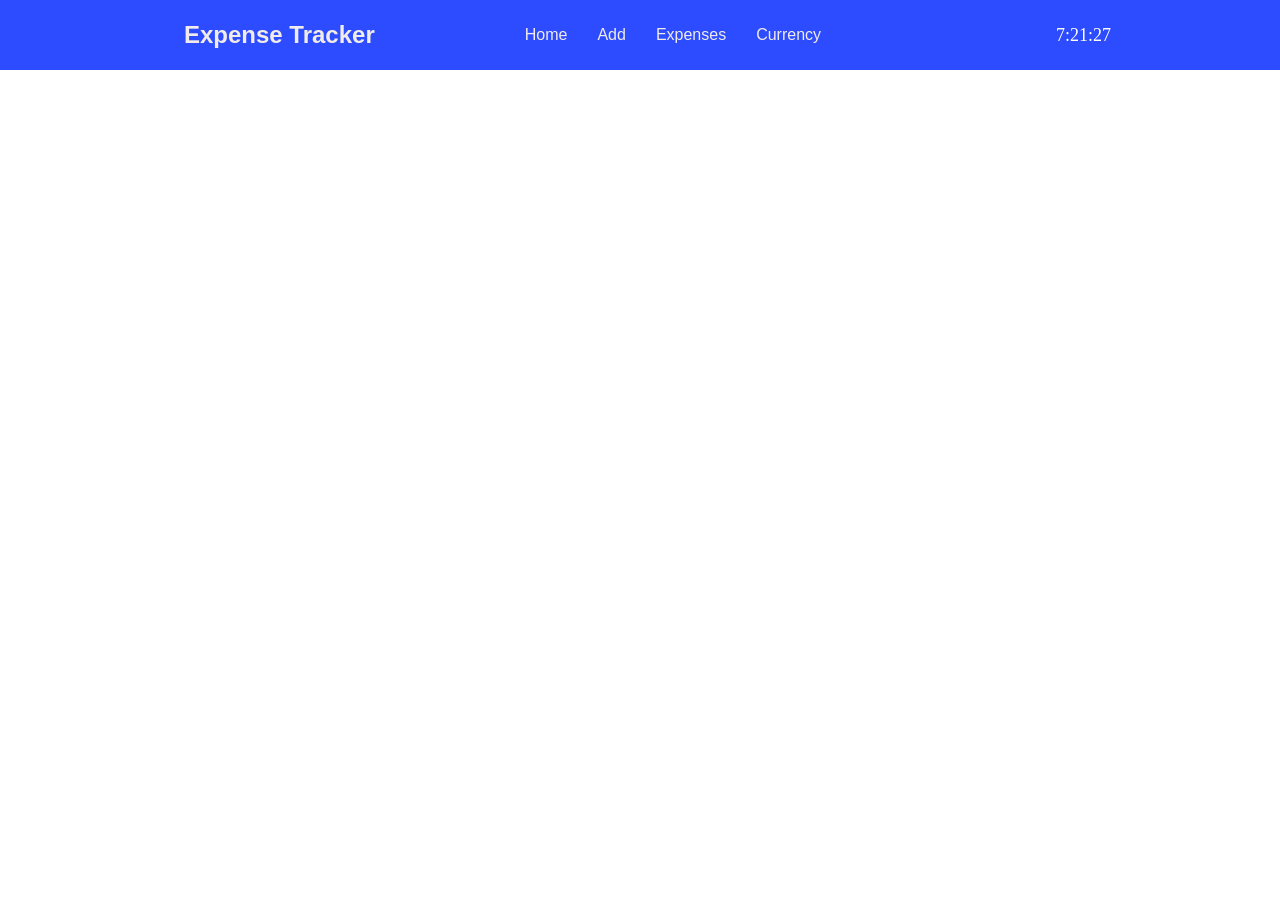
==== Add.html @ 73406a66 "a" ====
<!DOCTYPE html>
<html lang="en">
<head>
    <meta charset="UTF-8">
    <meta name="viewport" content="width=device-width, initial-scale=1.0">
    <title>Document</title>
    <link rel="stylesheet" href="style.css">
     <script src="script.js" defer></script>
</head>
<body onload="startTime()">
    <div class="navigation">
       
        <div id="expenses">
        <a href="home.html">Expense Tracker</a>
       </div> 

       <div id="others">
        <a href="home.html" class="ancor">Home</a>
        <a href="Add.html" class="ancor">Add</a>
        <a href="expenses.html" class="ancor">Expenses</a>
        <a href="Currency.html" class="ancor">Currency</a>
        </div>

        <div id="clock"></div>
    
    </div>
</body>     
</html>
---- style.css ----
body{
    justify-content: center;
 margin: 0%;
padding: 0%;
   
}
.navigation{
    display: flex;
    justify-content: center;
   
    gap: 120px;
    background-color: rgb(45, 76, 255);
    height: 70px;
    align-items: center;
    min-width: 500px; 
    
   
}


#others{
display: flex;

}

#expenses{
    white-space: nowrap;
}

a{
    
    
    font-size: 24px;
    font-family:'Franklin Gothic Medium', 'Arial Narrow', Arial, sans-serif;
   color: rgb(241, 235, 235);
   text-decoration: none; 
   font-weight: 550;
   padding: 15px;

   
}

.ancor:hover{
    background-color:rgb(102, 122, 236);
}

.ancor{
    border-radius: 15px;
    font-size: 16px; 
    font-weight: 200;
}

#clock{
    display: flex;
    padding-left: 100px;
    font-size: 18px;
    color: white;
 font-weight: 200px;
}
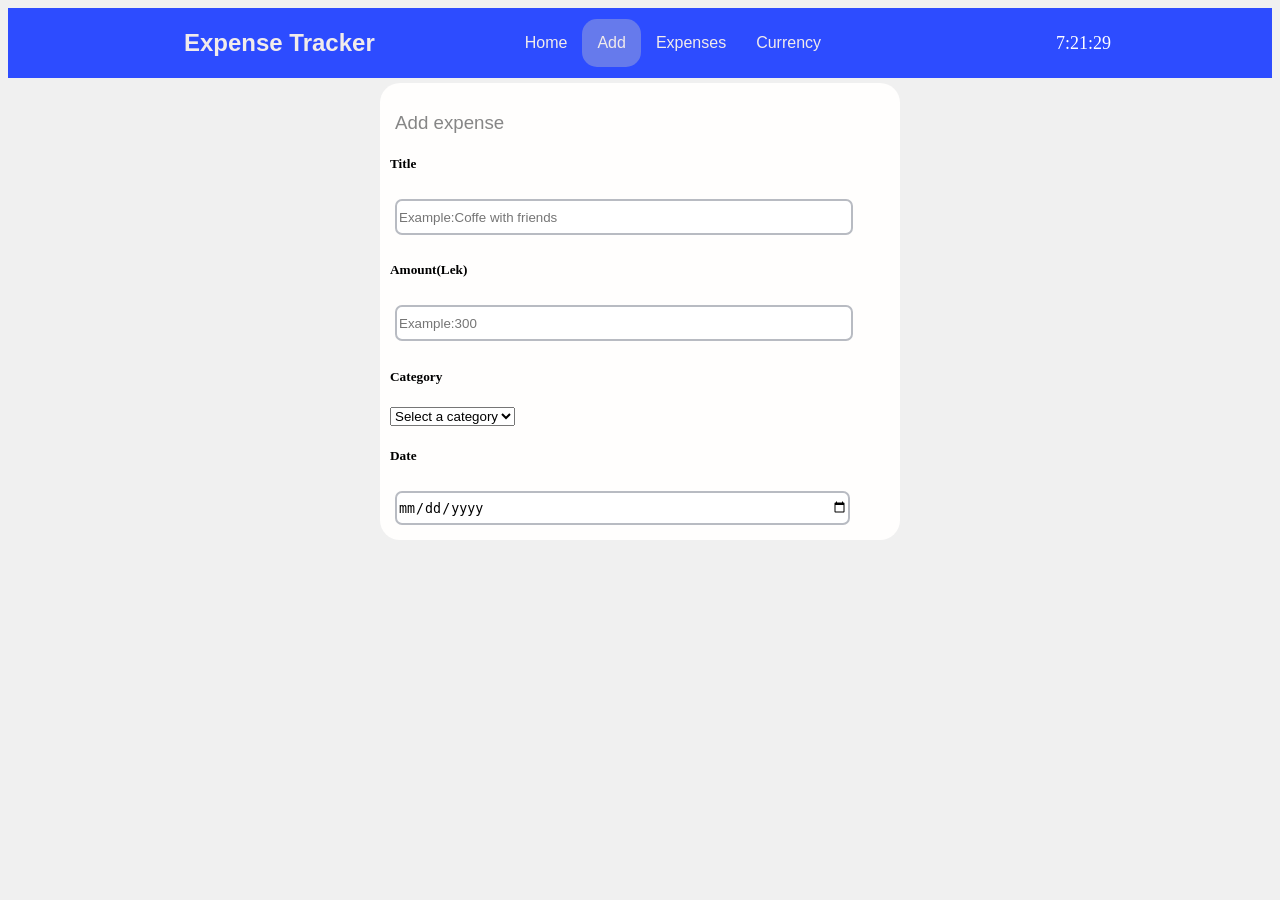
==== commit ec5cfe59: "a" ====
--- a/Add.html
+++ b/Add.html
@@ -16,7 +16,7 @@
 
        <div id="others">
         <a href="home.html" class="ancor">Home</a>
-        <a href="Add.html" class="ancor">Add</a>
+        <a href="Add.html" class="ancor" style="background-color:rgb(102, 122, 236);">Add</a>
         <a href="expenses.html" class="ancor">Expenses</a>
         <a href="Currency.html" class="ancor">Currency</a>
         </div>
@@ -24,5 +24,28 @@
         <div id="clock"></div>
     
     </div>
+
+    <div id="addinfo" >
+    <h3>Add expense</h3>
+    <h5>Title</h5>
+    <input type="text" placeholder="Example:Coffe with friends">
+    
+    <h5>Amount(Lek)</h5>
+    <input type="number" placeholder="Example:300">
+
+    <h5>Category</h5>
+    <select name="category" >
+        <option value="" disabled selected hidden>Select a category</option>
+        <option value="food">Food</option>
+        <option value="Transport">Transport</option>
+        <option value="books">Books</option>
+        <option value="Rent">Rent</option>
+        <option value="others">Others</option>
+    </select>
+    <h5>Date</h5>
+<input type="date">
+</div>
+
+
 </body>     
 </html>
--- a/style.css
+++ b/style.css
@@ -1,18 +1,22 @@
 body{
-    justify-content: center;
- margin: 0%;
-padding: 0%;
+    display: flex;
+  flex-direction: column;   /* Forces the divs to stack in a vertical column */
+  align-items: center;      /* Centers the divs horizontally (left-to-right) */
+  justify-content: center;  /* Centers the whole column vertically (top-to-bottom) */
+  background-color: #f0f0f0; 
    
 }
 .navigation{
-    display: flex;
+
+    display:flex;
     justify-content: center;
    
     gap: 120px;
     background-color: rgb(45, 76, 255);
     height: 70px;
     align-items: center;
-    min-width: 500px; 
+    width: 100%;
+    
     
    
 }
@@ -58,5 +62,76 @@
  font-weight: 200px;
 }
 
+h1{
+    font-weight: 200;
+    font-family:'Franklin Gothic Medium', 'Arial Narrow', Arial, sans-serif;
+}
 
+#info{
+    
+    justify-content: center;
+    display: inline-flex;
+}
 
+#boxes{
+     
+  flex-direction: column;   /* Forces the divs to stack in a vertical column */
+   
+   
+    gap: 30px;
+    align-items: center;
+   
+}
+
+.boxes{
+    border-radius: 20px;
+    background-color: rgb(255, 254, 253);
+    margin: 5px;
+    padding: 10px;
+    width: 240px;
+    height: auto;
+   
+
+}
+
+#numbers{
+    display:flex;
+    gap: 40px;
+
+}
+
+h3{
+    margin-left: 5px;
+   font-weight:100;
+   color: #868686;
+    font-family:'Franklin Gothic Medium', 'Arial Narrow', Arial, sans-serif ;
+}
+
+p{
+    color: #888888;
+    font-family:'Franklin Gothic Medium', 'Arial Narrow', Arial, sans-serif ;
+}
+
+#addinfo{
+    
+    margin: 20px;
+    border-radius: 20px;
+    background-color: rgb(255, 254, 253);
+    margin: 5px;
+    padding: 10px;
+    width: 500px;
+   
+}
+
+input{
+width: 90%; 
+margin: 5px;
+height: 30px;
+border: 2px solid #b8bbc2;
+border-radius: 7px;
+}
+
+h5{
+    
+}
+
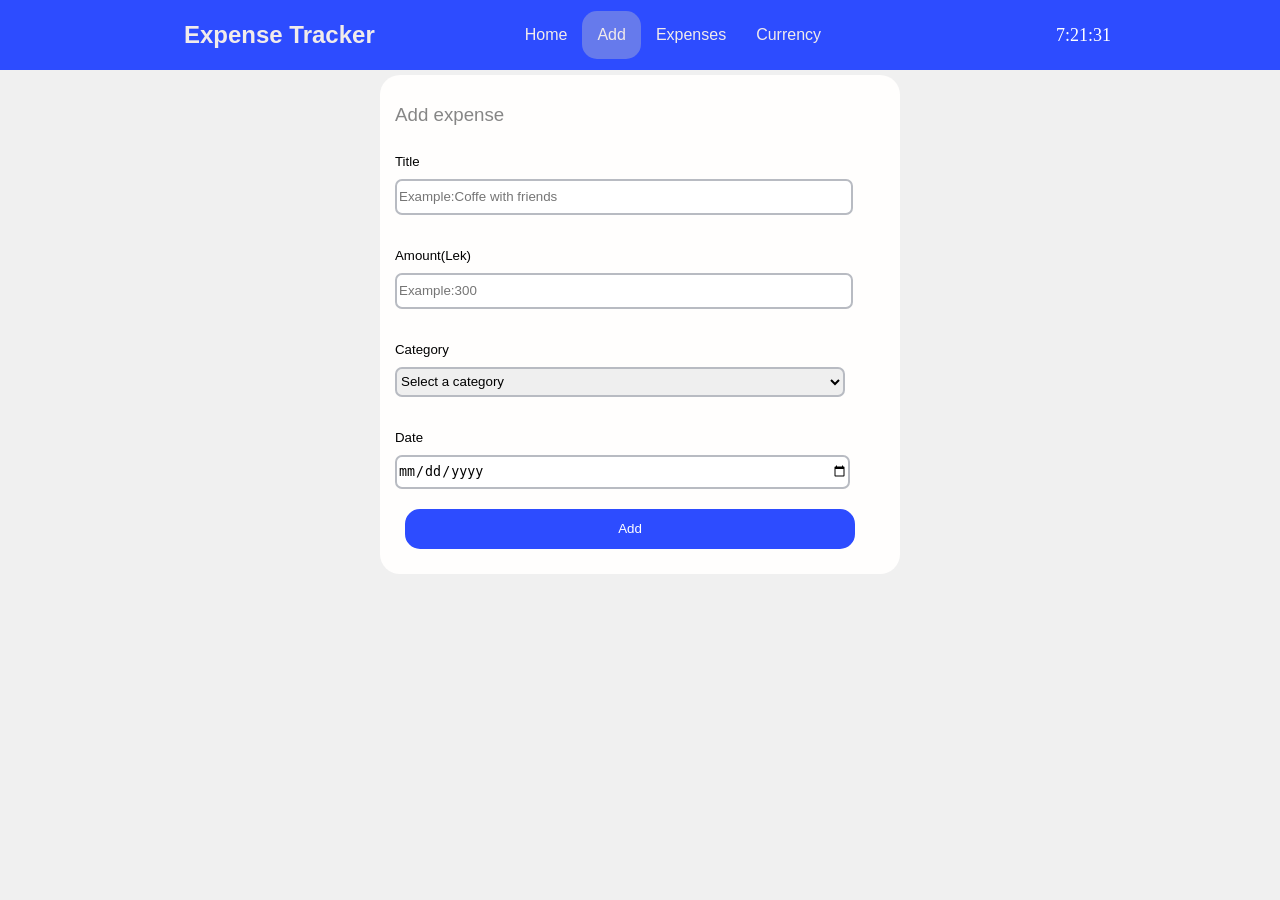
==== commit f381319c: "abc" ====
--- a/Add.html
+++ b/Add.html
@@ -1,51 +1,56 @@
 <!DOCTYPE html>
 <html lang="en">
+
 <head>
     <meta charset="UTF-8">
     <meta name="viewport" content="width=device-width, initial-scale=1.0">
     <title>Document</title>
     <link rel="stylesheet" href="style.css">
-     <script src="script.js" defer></script>
+    <script src="script.js" defer></script>
 </head>
+
 <body onload="startTime()">
     <div class="navigation">
-       
+
         <div id="expenses">
-        <a href="home.html">Expense Tracker</a>
-       </div> 
+            <a href="home.html">Expense Tracker</a>
+        </div>
 
-       <div id="others">
-        <a href="home.html" class="ancor">Home</a>
-        <a href="Add.html" class="ancor" style="background-color:rgb(102, 122, 236);">Add</a>
-        <a href="expenses.html" class="ancor">Expenses</a>
-        <a href="Currency.html" class="ancor">Currency</a>
+        <div id="others">
+            <a href="home.html" class="ancor">Home</a>
+            <a href="Add.html" class="ancor" style="background-color:rgb(102, 122, 236);">Add</a>
+            <a href="expenses.html" class="ancor">Expenses</a>
+            <a href="Currency.html" class="ancor">Currency</a>
         </div>
 
         <div id="clock"></div>
-    
+
     </div>
 
-    <div id="addinfo" >
-    <h3>Add expense</h3>
-    <h5>Title</h5>
-    <input type="text" placeholder="Example:Coffe with friends">
-    
-    <h5>Amount(Lek)</h5>
-    <input type="number" placeholder="Example:300">
+    <div id="addinfo">
+        <h3>Add expense</h3>
+        <h5>Title</h5>
+        <input type="text" placeholder="Example:Coffe with friends">
 
-    <h5>Category</h5>
-    <select name="category" >
-        <option value="" disabled selected hidden>Select a category</option>
-        <option value="food">Food</option>
-        <option value="Transport">Transport</option>
-        <option value="books">Books</option>
-        <option value="Rent">Rent</option>
-        <option value="others">Others</option>
-    </select>
-    <h5>Date</h5>
-<input type="date">
-</div>
+        <h5>Amount(Lek)</h5>
+        <input type="number" placeholder="Example:300">
+
+        <h5>Category</h5>
+        <select name="category">
+            <option value="" disabled selected hidden>Select a category</option>
+            <option value="food">Food</option>
+            <option value="Transport">Transport</option>
+            <option value="books">Books</option>
+            <option value="Rent">Rent</option>
+            <option value="others">Others</option>
+        </select>
+        <h5>Date</h5>
+        <input type="date">
+
+        <button>Add</button>
+    </div>
 
 
-</body>     
+</body>
+
 </html>
--- a/style.css
+++ b/style.css
@@ -1,137 +1,233 @@
-body{
-    display: flex;
-  flex-direction: column;   /* Forces the divs to stack in a vertical column */
-  align-items: center;      /* Centers the divs horizontally (left-to-right) */
-  justify-content: center;  /* Centers the whole column vertically (top-to-bottom) */
-  background-color: #f0f0f0; 
-   
-}
-.navigation{
-
-    display:flex;
+body {
+    display: flex;
+    flex-direction: column;
+    /* Forces the divs to stack in a vertical column */
+    align-items: center;
+    /* Centers the divs horizontally (left-to-right) */
     justify-content: center;
-   
+    /* Centers the whole column vertically (top-to-bottom) */
+    background-color: #f0f0f0;
+    margin: 0%;
+
+}
+
+.navigation {
+
+    display: flex;
+    justify-content: center;
+
     gap: 120px;
     background-color: rgb(45, 76, 255);
     height: 70px;
     align-items: center;
     width: 100%;
-    
-    
-   
-}
-
-
-#others{
-display: flex;
-
-}
-
-#expenses{
+}
+
+
+#others {
+    display: flex;
+
+}
+
+#expenses {
     white-space: nowrap;
 }
 
-a{
-    
-    
+a {
+
+
     font-size: 24px;
-    font-family:'Franklin Gothic Medium', 'Arial Narrow', Arial, sans-serif;
-   color: rgb(241, 235, 235);
-   text-decoration: none; 
-   font-weight: 550;
-   padding: 15px;
-
-   
-}
-
-.ancor:hover{
-    background-color:rgb(102, 122, 236);
-}
-
-.ancor{
+    font-family: 'Franklin Gothic Medium', 'Arial Narrow', Arial, sans-serif;
+    color: rgb(241, 235, 235);
+    text-decoration: none;
+    font-weight: 550;
+    padding: 15px;
+
+
+}
+
+.ancor:hover {
+    background-color: rgb(102, 122, 236);
+}
+
+.ancor {
     border-radius: 15px;
-    font-size: 16px; 
+    font-size: 16px;
     font-weight: 200;
 }
 
-#clock{
+#clock {
     display: flex;
     padding-left: 100px;
     font-size: 18px;
     color: white;
- font-weight: 200px;
-}
-
-h1{
+    font-weight: 200px;
+}
+
+h1 {
+    margin: 5px;
     font-weight: 200;
-    font-family:'Franklin Gothic Medium', 'Arial Narrow', Arial, sans-serif;
-}
-
-#info{
-    
+    font-family: 'Franklin Gothic Medium', 'Arial Narrow', Arial, sans-serif;
+}
+
+#info {
+
     justify-content: center;
     display: inline-flex;
 }
 
-#boxes{
-     
-  flex-direction: column;   /* Forces the divs to stack in a vertical column */
-   
-   
+#boxes {
+
+    flex-direction: column;
+
+
+
     gap: 30px;
     align-items: center;
-   
-}
-
-.boxes{
+
+}
+
+.boxes {
     border-radius: 20px;
     background-color: rgb(255, 254, 253);
     margin: 5px;
     padding: 10px;
     width: 240px;
     height: auto;
-   
-
-}
-
-#numbers{
-    display:flex;
+
+
+}
+
+#numbers {
+    display: flex;
     gap: 40px;
 
 }
 
-h3{
+h3 {
     margin-left: 5px;
-   font-weight:100;
-   color: #868686;
-    font-family:'Franklin Gothic Medium', 'Arial Narrow', Arial, sans-serif ;
-}
-
-p{
+    font-weight: 100;
+    color: #868686;
+    font-family: 'Franklin Gothic Medium', 'Arial Narrow', Arial, sans-serif;
+}
+
+p {
     color: #888888;
-    font-family:'Franklin Gothic Medium', 'Arial Narrow', Arial, sans-serif ;
-}
-
-#addinfo{
-    
+    font-family: 'Franklin Gothic Medium', 'Arial Narrow', Arial, sans-serif;
+}
+
+#addinfo {
+
     margin: 20px;
     border-radius: 20px;
     background-color: rgb(255, 254, 253);
     margin: 5px;
     padding: 10px;
     width: 500px;
-   
-}
-
-input{
-width: 90%; 
-margin: 5px;
-height: 30px;
-border: 2px solid #b8bbc2;
-border-radius: 7px;
-}
-
-h5{
+
+}
+
+input {
+    width: 90%;
+    margin: 5px;
+    height: 30px;
+    border: 2px solid #b8bbc2;
+    border-radius: 7px;
+}
+
+h5 {
+    font-family: 'Franklin Gothic Medium', 'Arial Narrow', Arial, sans-serif;
+    margin-top: 28px;
+    margin-bottom: 5px;
+    margin-left: 5px;
+    font-weight: 100;
+}
+
+button {
+    margin: 15px;
+    border: 2px solid rgb(45, 76, 255);
+    color: white;
+    background-color: rgb(45, 76, 255);
+    width: 90%;
+    height: 40px;
+    border-radius: 15px;
+}
+
+select {
+    width: 90%;
+    margin: 5px;
+    height: 30px;
+    border: 2px solid #b8bbc2;
+    border-radius: 7px;
+}
+
+#expenseBoxes {
+    display: flex;
+    gap: 5px;
+    align-items: center;
+
+}
+
+.boxe {
+    border-radius: 20px;
+    background-color: rgb(255, 254, 253);
+    margin: 5px;
+    padding: 10px;
+    width: 195px;
+    height: 100px;
+
+
+}
+
+h2{
+    font-weight: 100;
+   font-family: 'Franklin Gothic Medium', 'Arial Narrow', Arial, sans-serif;
+} 
+
+
+#topTable {
+    display: flex;
+   margin: 15px;
+}
+
+#titleSearch {
+    width: 200px;
+    margin-left: 400px;
+}
+
+table{
+    margin-top: 10px;
+   margin-left: -100px;
+    border-spacing: 130px 0px;  
+ font-family: 'Franklin Gothic Medium', 'Arial Narrow', Arial, sans-serif;
+
+}
+
+
+
+
+#fullTable{
     
-}
-
+    border-radius: 20px;
+    width: 900px;
+    background-color: white;
+}
+
+#Delete{
+    margin: 15px;
+    margin-left: 600px;
+    border: 2px solid red;
+    color: white;
+    background-color: red;
+    width: 25%;
+    height: 40px;
+    border-radius: 10px;
+}
+
+#currencyPage{
+    margin: 20px;
+    background-color: white;
+    border-radius: 20px;
+    padding: 20px;
+    padding-top: 2px;
+}
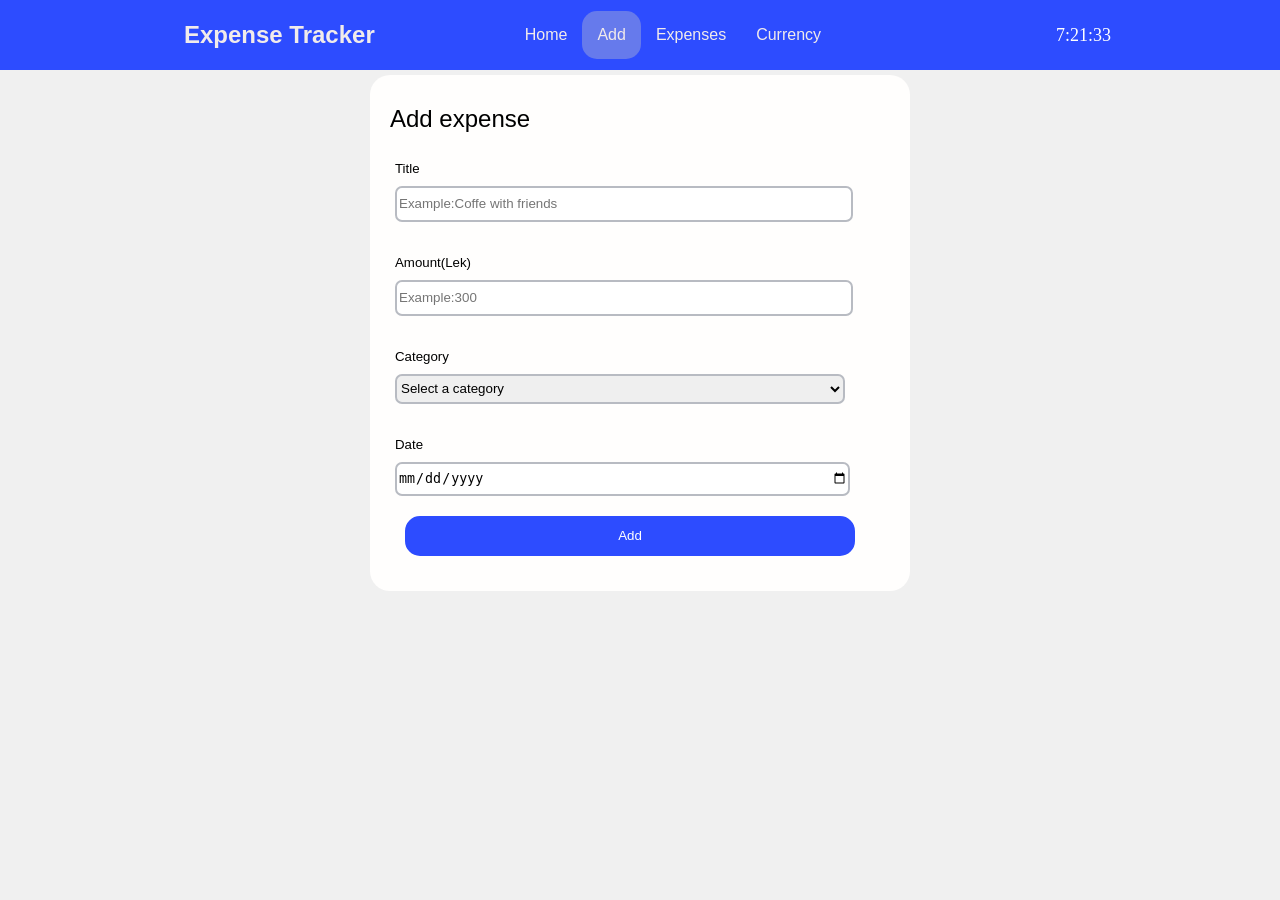
==== commit 1aac0728: "front" ====
--- a/Add.html
+++ b/Add.html
@@ -28,7 +28,7 @@
     </div>
 
     <div id="addinfo">
-        <h3>Add expense</h3>
+        <h2>Add expense</h2>
         <h5>Title</h5>
         <input type="text" placeholder="Example:Coffe with friends">
 
--- a/style.css
+++ b/style.css
@@ -1,14 +1,10 @@
 body {
     display: flex;
     flex-direction: column;
-    /* Forces the divs to stack in a vertical column */
-    align-items: center;
-    /* Centers the divs horizontally (left-to-right) */
+    align-items: center;
     justify-content: center;
-    /* Centers the whole column vertically (top-to-bottom) */
     background-color: #f0f0f0;
     margin: 0%;
-
 }
 
 .navigation {
@@ -122,7 +118,8 @@
     border-radius: 20px;
     background-color: rgb(255, 254, 253);
     margin: 5px;
-    padding: 10px;
+    padding: 20px;
+    padding-top: 10px;
     width: 500px;
 
 }
@@ -179,15 +176,15 @@
 
 }
 
-h2{
+h2 {
     font-weight: 100;
-   font-family: 'Franklin Gothic Medium', 'Arial Narrow', Arial, sans-serif;
-} 
+    font-family: 'Franklin Gothic Medium', 'Arial Narrow', Arial, sans-serif;
+}
 
 
 #topTable {
     display: flex;
-   margin: 15px;
+    margin: 15px;
 }
 
 #titleSearch {
@@ -195,25 +192,25 @@
     margin-left: 400px;
 }
 
-table{
+table {
     margin-top: 10px;
-   margin-left: -100px;
-    border-spacing: 130px 0px;  
- font-family: 'Franklin Gothic Medium', 'Arial Narrow', Arial, sans-serif;
-
-}
-
-
-
-
-#fullTable{
-    
+    margin-left: -100px;
+    border-spacing: 130px 0px;
+    font-family: 'Franklin Gothic Medium', 'Arial Narrow', Arial, sans-serif;
+
+}
+
+
+
+
+#fullTable {
+
     border-radius: 20px;
     width: 900px;
     background-color: white;
 }
 
-#Delete{
+#Delete {
     margin: 15px;
     margin-left: 600px;
     border: 2px solid red;
@@ -224,7 +221,7 @@
     border-radius: 10px;
 }
 
-#currencyPage{
+#currencyPage {
     margin: 20px;
     background-color: white;
     border-radius: 20px;
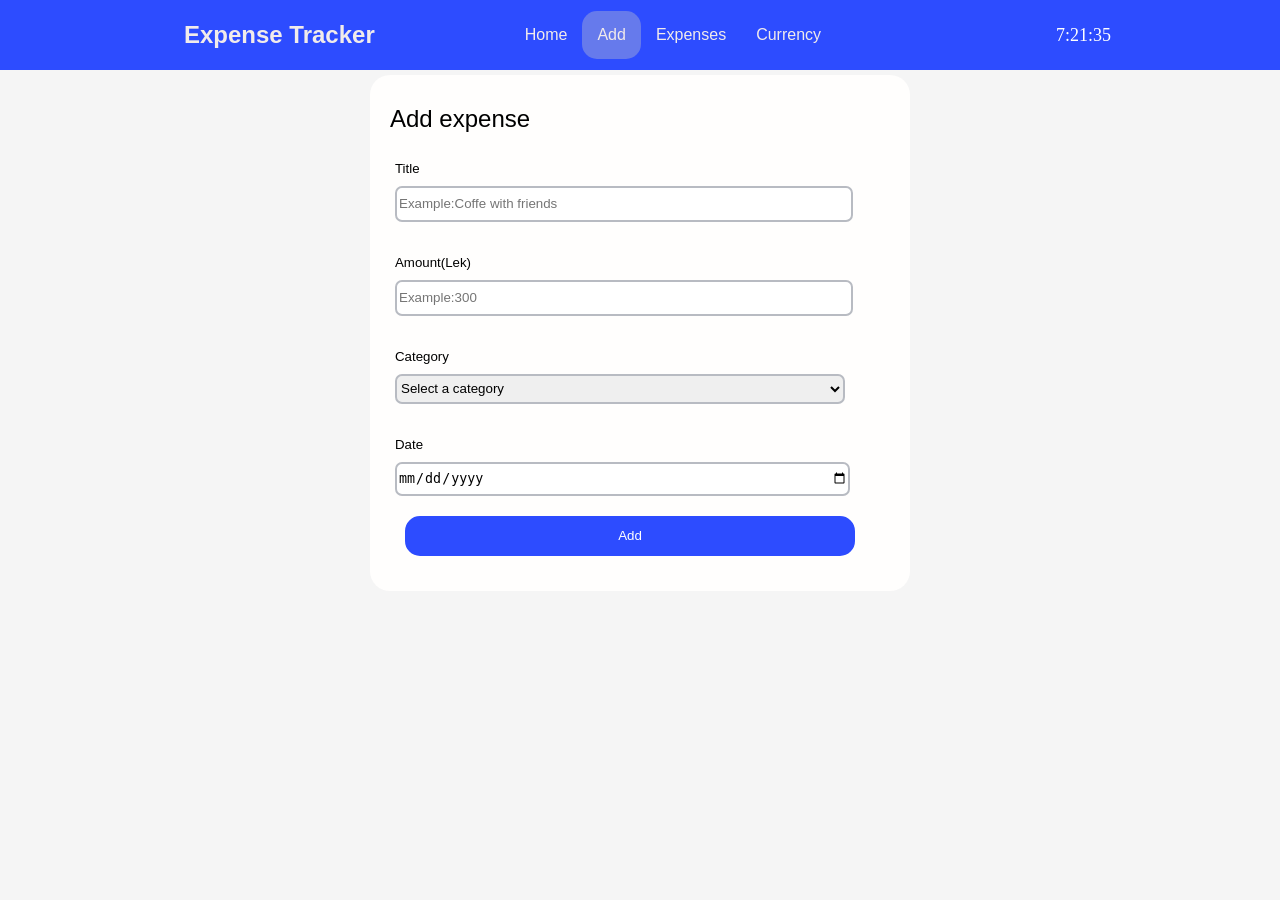
==== commit abee72db: "a" ====
--- a/Add.html
+++ b/Add.html
@@ -30,13 +30,13 @@
     <div id="addinfo">
         <h2>Add expense</h2>
         <h5>Title</h5>
-        <input type="text" placeholder="Example:Coffe with friends">
+        <input type="text" id="title" placeholder="Example:Coffe with friends">
 
         <h5>Amount(Lek)</h5>
-        <input type="number" placeholder="Example:300">
+        <input type="number" id="Amount" placeholder="Example:300">
 
         <h5>Category</h5>
-        <select name="category">
+        <select name="category" id="category">
             <option value="" disabled selected hidden>Select a category</option>
             <option value="food">Food</option>
             <option value="Transport">Transport</option>
@@ -45,9 +45,9 @@
             <option value="others">Others</option>
         </select>
         <h5>Date</h5>
-        <input type="date">
+        <input type="date" id="date">
 
-        <button>Add</button>
+        <button onclick="add()">Add</button>
     </div>
 
 
--- a/style.css
+++ b/style.css
@@ -3,7 +3,7 @@
     flex-direction: column;
     align-items: center;
     justify-content: center;
-    background-color: #f0f0f0;
+    background-color: #f5f5f5;
     margin: 0%;
 }
 
@@ -150,6 +150,11 @@
     border-radius: 15px;
 }
 
+button:hover{
+     border: 2px solid rgb(36, 62, 207);
+     background-color: rgb(36, 62, 207);
+}
+
 select {
     width: 90%;
     margin: 5px;
@@ -162,6 +167,7 @@
     display: flex;
     gap: 5px;
     align-items: center;
+    margin-top: 20px;
 
 }
 
@@ -221,6 +227,10 @@
     border-radius: 10px;
 }
 
+#Delete:hover{
+    background-color: rgb(189, 1, 1);
+    border: 2px solid rgb(189, 1, 1);
+}
 #currencyPage {
     margin: 20px;
     background-color: white;
